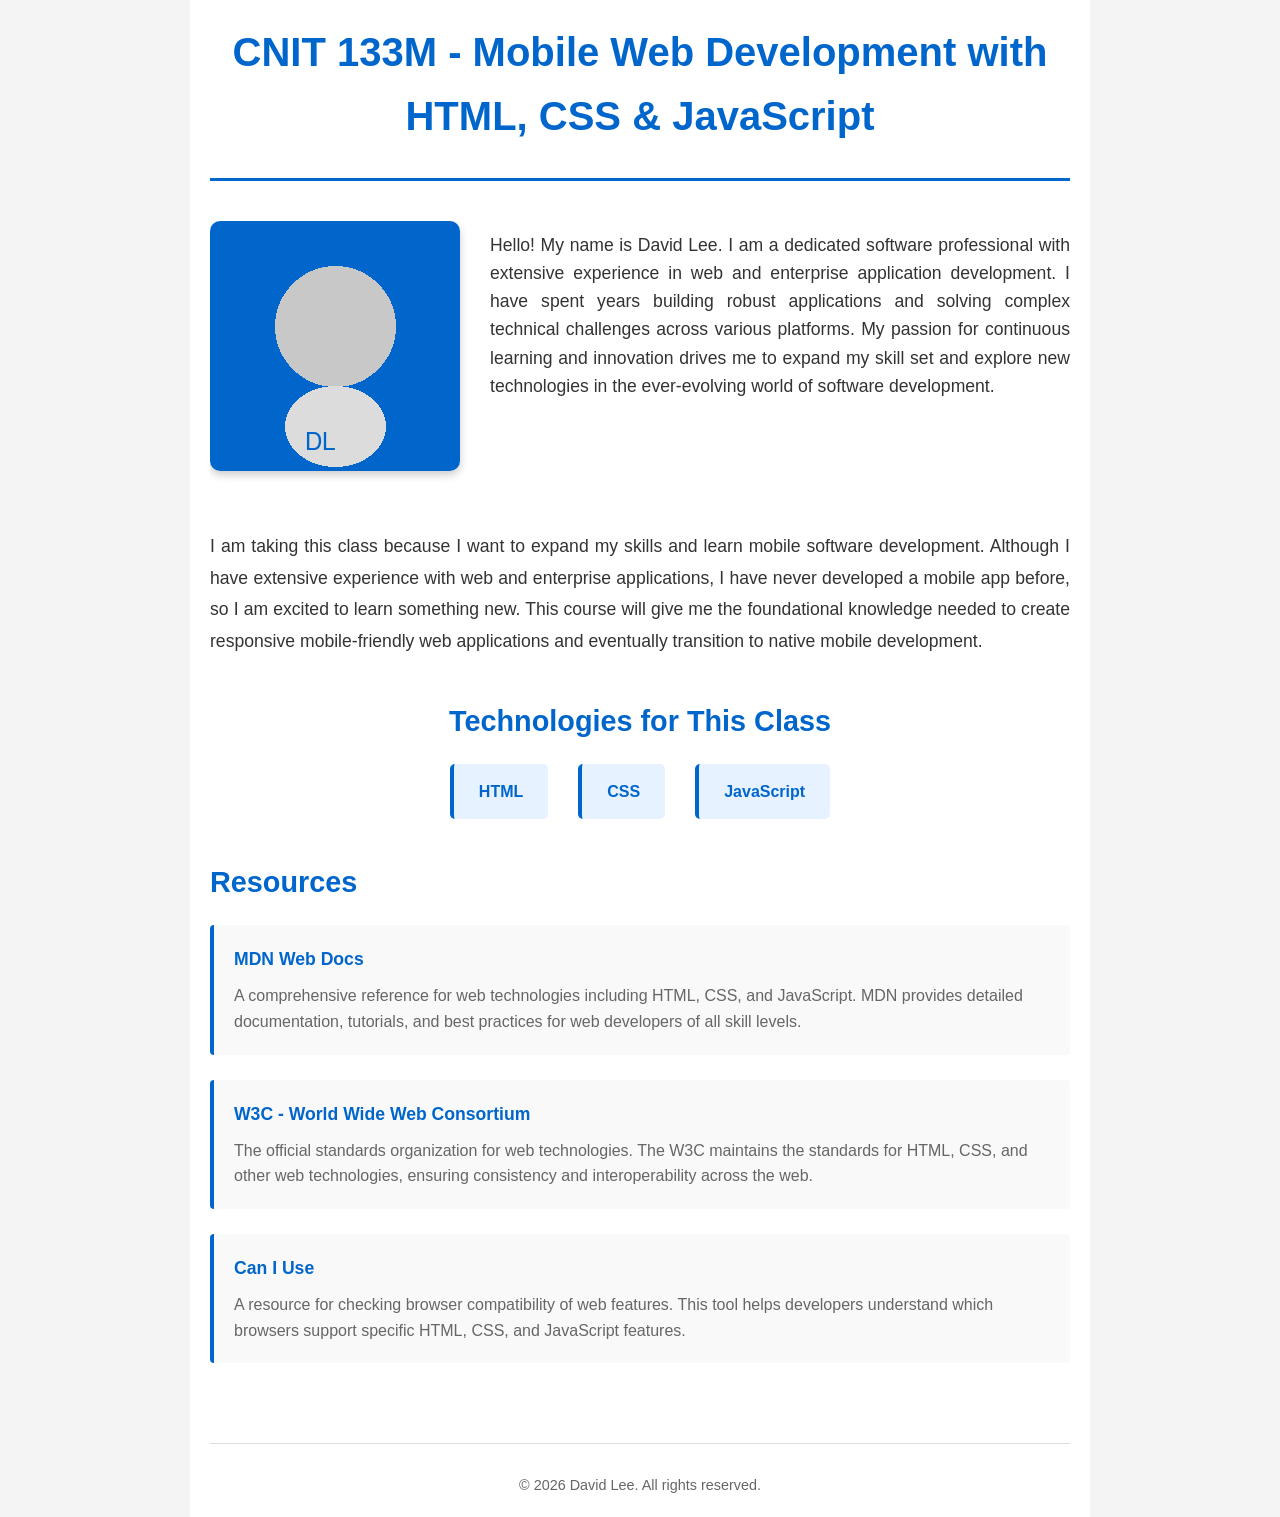
==== index.html @ ffb6138a "Homework 1: Create one-page website with HTML and CSS - Add index.html with all required sections - " ====
<!DOCTYPE html>
<html lang="en">
<head>
    <meta charset="UTF-8">
    <meta name="viewport" content="width=device-width, initial-scale=1.0">
    <meta name="description" content="David Lee's introduction page for CNIT 133M - Mobile Web Development with HTML, CSS and JavaScript course">
    <title>CNIT 133M - Mobile Web Development</title>
    <link rel="stylesheet" href="styles.css">
</head>
<body>
    <div class="container">
        <header>
            <h1>CNIT 133M - Mobile Web Development with HTML, CSS & JavaScript</h1>
        </header>

        <main>
            <section class="intro-section">
                <img src="profile.png" alt="Profile picture of David Lee" class="profile-image">
                <p>
                    Hello! My name is David Lee. I am a dedicated software professional with extensive experience in web and enterprise application development. I have spent years building robust applications and solving complex technical challenges across various platforms. My passion for continuous learning and innovation drives me to expand my skill set and explore new technologies in the ever-evolving world of software development.
                </p>
            </section>

            <section class="why-section">
                <p>
                    I am taking this class because I want to expand my skills and learn mobile software development. Although I have extensive experience with web and enterprise applications, I have never developed a mobile app before, so I am excited to learn something new. This course will give me the foundational knowledge needed to create responsive mobile-friendly web applications and eventually transition to native mobile development.
                </p>
            </section>

            <section class="technologies-section">
                <h2>Technologies for This Class</h2>
                <ul>
                    <li>HTML</li>
                    <li>CSS</li>
                    <li>JavaScript</li>
                </ul>
            </section>

            <section class="resources-section">
                <h2>Resources</h2>
                <ul>
                    <li>
                        <a href="https://developer.mozilla.org/en-US/docs/Web/" target="_blank" rel="noopener noreferrer">MDN Web Docs</a>
                        <p>A comprehensive reference for web technologies including HTML, CSS, and JavaScript. MDN provides detailed documentation, tutorials, and best practices for web developers of all skill levels.</p>
                    </li>
                    <li>
                        <a href="https://www.w3.org/" target="_blank" rel="noopener noreferrer">W3C - World Wide Web Consortium</a>
                        <p>The official standards organization for web technologies. The W3C maintains the standards for HTML, CSS, and other web technologies, ensuring consistency and interoperability across the web.</p>
                    </li>
                    <li>
                        <a href="https://caniuse.com/" target="_blank" rel="noopener noreferrer">Can I Use</a>
                        <p>A resource for checking browser compatibility of web features. This tool helps developers understand which browsers support specific HTML, CSS, and JavaScript features.</p>
                    </li>
                </ul>
            </section>
        </main>

        <footer>
            <p>&copy; 2026 David Lee. All rights reserved.</p>
        </footer>
    </div>
</body>
</html>
---- styles.css ----
* {
    margin: 0;
    padding: 0;
    box-sizing: border-box;
}

body {
    font-family: 'Segoe UI', Tahoma, Geneva, Verdana, sans-serif;
    line-height: 1.6;
    color: #333;
    background-color: #f4f4f4;
}

.container {
    max-width: 900px;
    margin: 0 auto;
    padding: 20px;
    background-color: #fff;
    min-height: 100vh;
    display: flex;
    flex-direction: column;
}

header {
    text-align: center;
    margin-bottom: 40px;
    padding-bottom: 20px;
    border-bottom: 3px solid #0066cc;
}

header h1 {
    color: #0066cc;
    font-size: 2.5em;
    margin-bottom: 10px;
}

main {
    flex: 1;
}

/* Intro section with image float */
.intro-section {
    margin-bottom: 40px;
    overflow: auto;
}

.profile-image {
    width: 250px;
    height: 250px;
    border-radius: 10px;
    box-shadow: 0 4px 8px rgba(0, 0, 0, 0.2);
    margin-bottom: 20px;
    margin-right: 30px;
    float: left;
    object-fit: cover;
}

.intro-section p {
    font-size: 1.1em;
    text-align: justify;
    padding-top: 10px;
}

/* Why section - appears after image */
.why-section {
    clear: both;
    margin-bottom: 40px;
}

.why-section p {
    font-size: 1.1em;
    text-align: justify;
    line-height: 1.8;
}

/* Technologies section */
.technologies-section {
    margin-bottom: 40px;
    text-align: center;
}

.technologies-section h2 {
    font-size: 1.8em;
    color: #0066cc;
    margin-bottom: 20px;
}

.technologies-section ul {
    list-style: none;
    display: flex;
    justify-content: center;
    gap: 30px;
    flex-wrap: wrap;
}

.technologies-section li {
    background-color: #e6f2ff;
    padding: 15px 25px;
    border-radius: 5px;
    font-weight: bold;
    color: #0066cc;
    border-left: 4px solid #0066cc;
}

/* Resources section */
.resources-section {
    margin-bottom: 40px;
}

.resources-section h2 {
    font-size: 1.8em;
    color: #0066cc;
    margin-bottom: 20px;
}

.resources-section ul {
    list-style: none;
}

.resources-section li {
    margin-bottom: 25px;
    padding: 20px;
    background-color: #f9f9f9;
    border-left: 4px solid #0066cc;
    border-radius: 4px;
    transition: box-shadow 0.3s ease;
}

.resources-section li:hover {
    box-shadow: 0 4px 12px rgba(0, 102, 204, 0.15);
}

.resources-section a {
    color: #0066cc;
    text-decoration: none;
    font-weight: bold;
    font-size: 1.1em;
}

.resources-section a:hover {
    text-decoration: underline;
    color: #004ba6;
}

.resources-section p {
    margin-top: 10px;
    color: #666;
    line-height: 1.6;
}

/* Footer */
footer {
    text-align: center;
    padding-top: 30px;
    margin-top: 40px;
    border-top: 1px solid #ddd;
    color: #666;
    font-size: 0.9em;
}

/* Responsive design */
@media (max-width: 768px) {
    header h1 {
        font-size: 1.8em;
    }

    .profile-image {
        width: 200px;
        height: 200px;
        margin-right: 20px;
    }

    .intro-section p {
        font-size: 1em;
    }

    .technologies-section ul {
        flex-direction: column;
        gap: 10px;
    }

    .technologies-section li {
        width: 100%;
    }
}

@media (max-width: 480px) {
    .container {
        padding: 10px;
    }

    header h1 {
        font-size: 1.4em;
    }

    .profile-image {
        width: 150px;
        height: 150px;
        float: none;
        display: block;
        margin: 0 auto 20px;
    }

    .intro-section {
        text-align: center;
    }

    .intro-section p {
        text-align: center;
    }

    .why-section p {
        text-align: center;
    }

    .technologies-section h2 {
        font-size: 1.4em;
    }

    .resources-section h2 {
        font-size: 1.4em;
    }
}
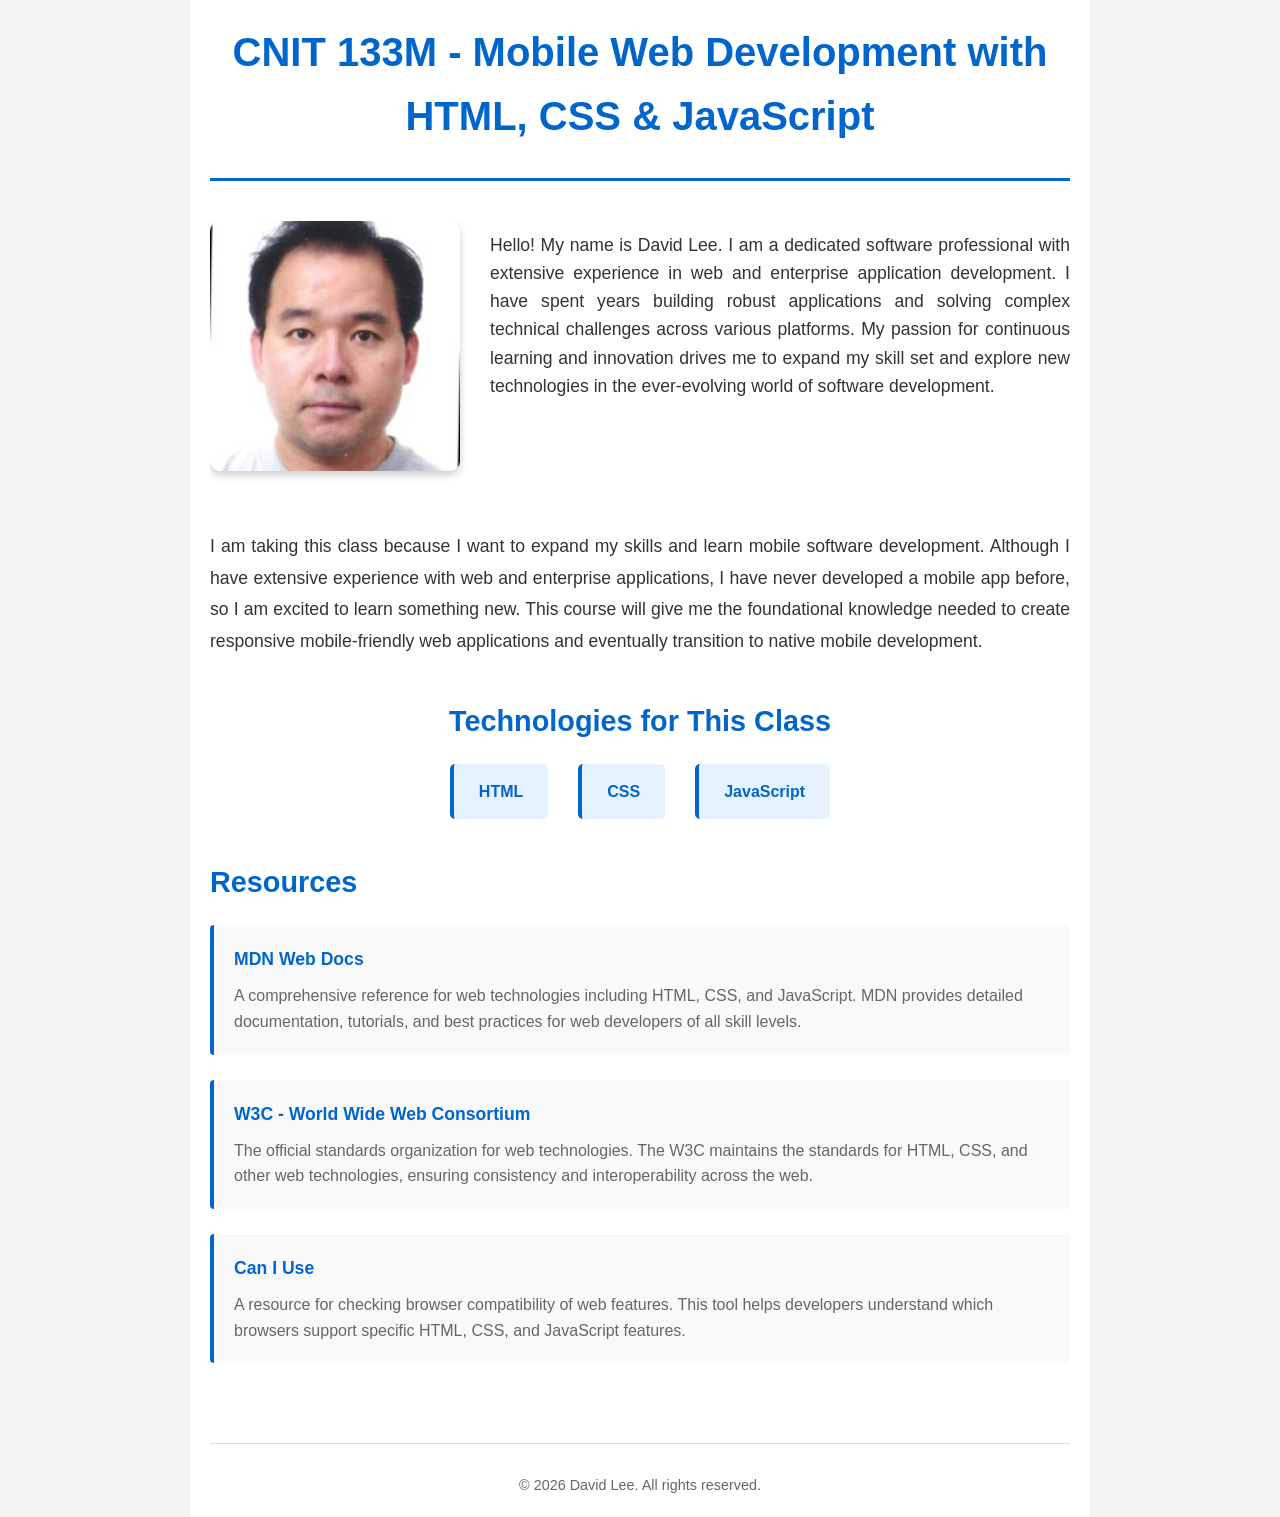
==== commit 7400047c: "Update profile image with LinkedIn photo - Replace placeholder profile.png with linkedin.jpeg - Upda" ====
--- a/index.html
+++ b/index.html
@@ -15,7 +15,7 @@
 
         <main>
             <section class="intro-section">
-                <img src="profile.png" alt="Profile picture of David Lee" class="profile-image">
+                <img src="linkedin.jpeg" alt="Profile of David Lee" class="profile-image">
                 <p>
                     Hello! My name is David Lee. I am a dedicated software professional with extensive experience in web and enterprise application development. I have spent years building robust applications and solving complex technical challenges across various platforms. My passion for continuous learning and innovation drives me to expand my skill set and explore new technologies in the ever-evolving world of software development.
                 </p>
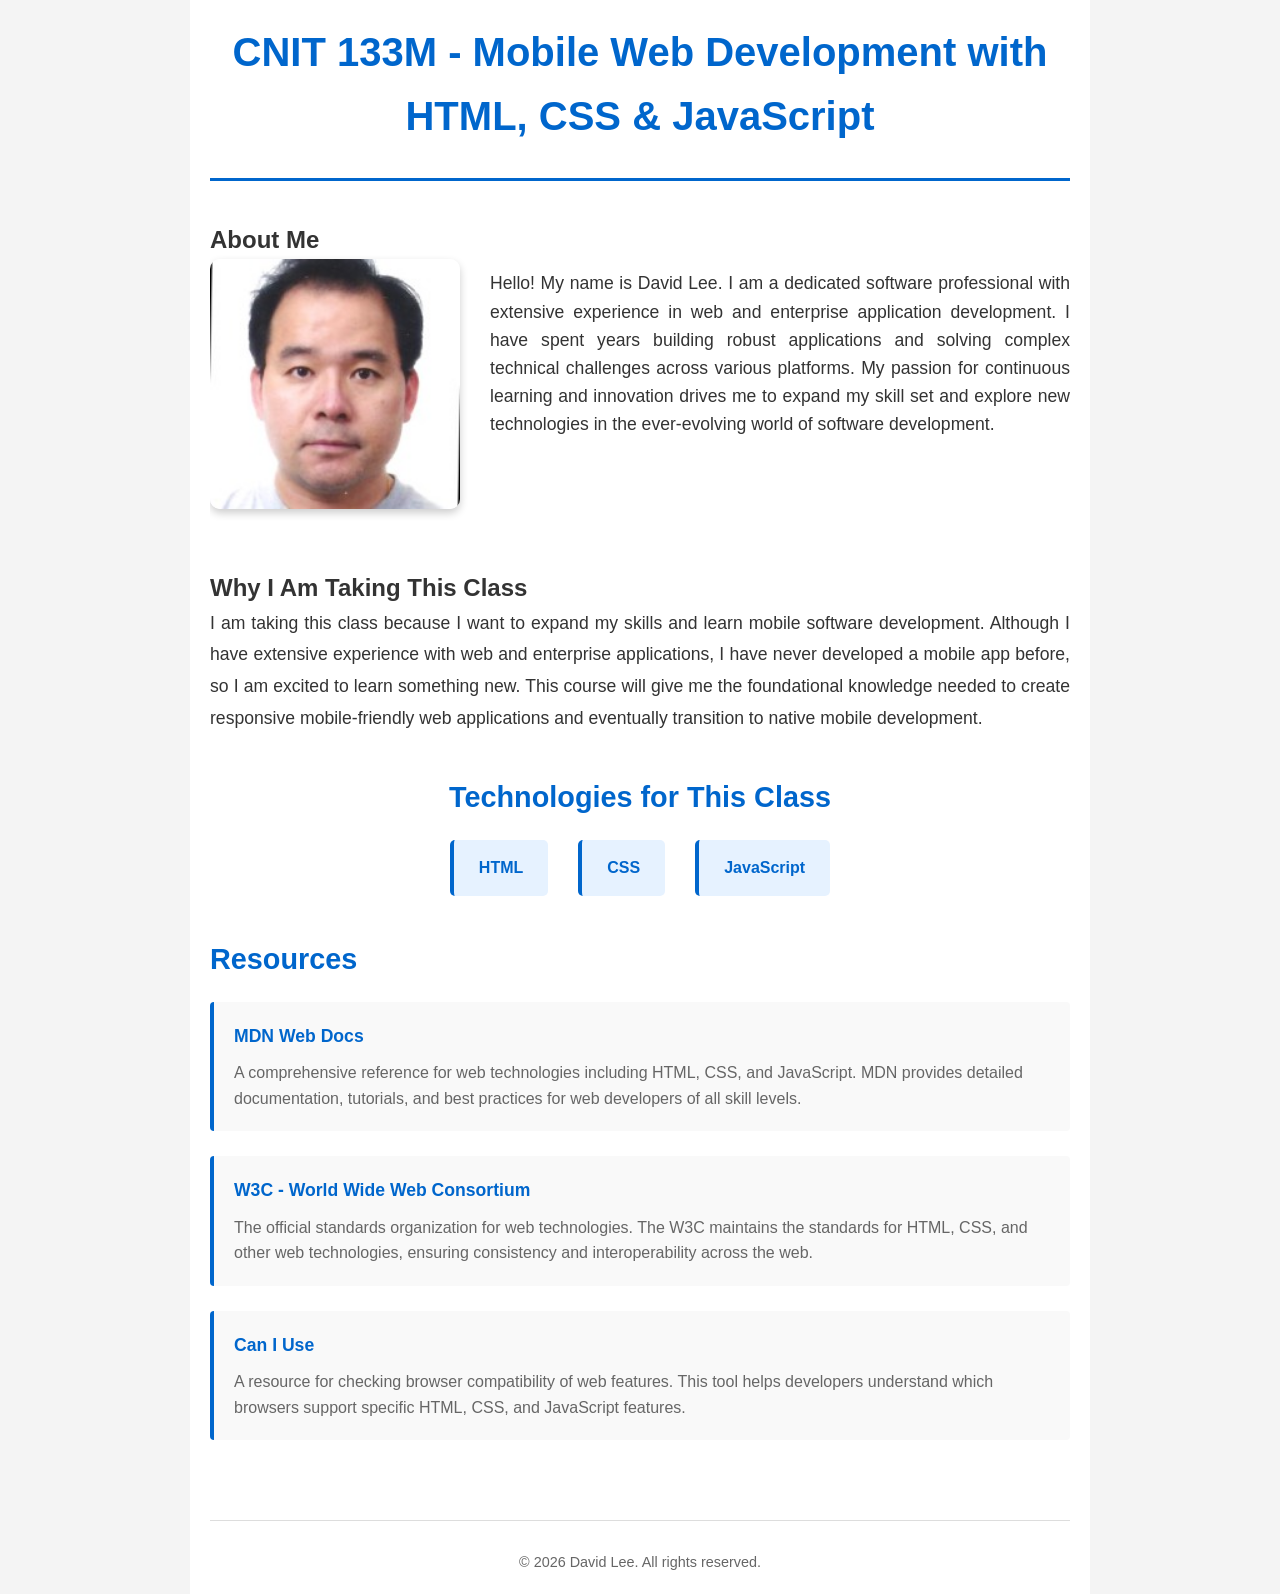
==== commit c8aab8e6: "Add headings for intro and why sections to satisfy accessibility/validator warnings - Add <h2>About " ====
--- a/index.html
+++ b/index.html
@@ -5,7 +5,7 @@
     <meta name="viewport" content="width=device-width, initial-scale=1.0">
     <meta name="description" content="David Lee's introduction page for CNIT 133M - Mobile Web Development with HTML, CSS and JavaScript course">
     <title>CNIT 133M - Mobile Web Development</title>
-    <link rel="stylesheet" href="styles.css">
+    <link rel="stylesheet" type="text/css" href="styles.css">
 </head>
 <body>
     <div class="container">
@@ -15,6 +15,7 @@
 
         <main>
             <section class="intro-section">
+                <h2>About Me</h2>
                 <img src="linkedin.jpeg" alt="Profile of David Lee" class="profile-image">
                 <p>
                     Hello! My name is David Lee. I am a dedicated software professional with extensive experience in web and enterprise application development. I have spent years building robust applications and solving complex technical challenges across various platforms. My passion for continuous learning and innovation drives me to expand my skill set and explore new technologies in the ever-evolving world of software development.
@@ -22,6 +23,7 @@
             </section>
 
             <section class="why-section">
+                <h2>Why I Am Taking This Class</h2>
                 <p>
                     I am taking this class because I want to expand my skills and learn mobile software development. Although I have extensive experience with web and enterprise applications, I have never developed a mobile app before, so I am excited to learn something new. This course will give me the foundational knowledge needed to create responsive mobile-friendly web applications and eventually transition to native mobile development.
                 </p>
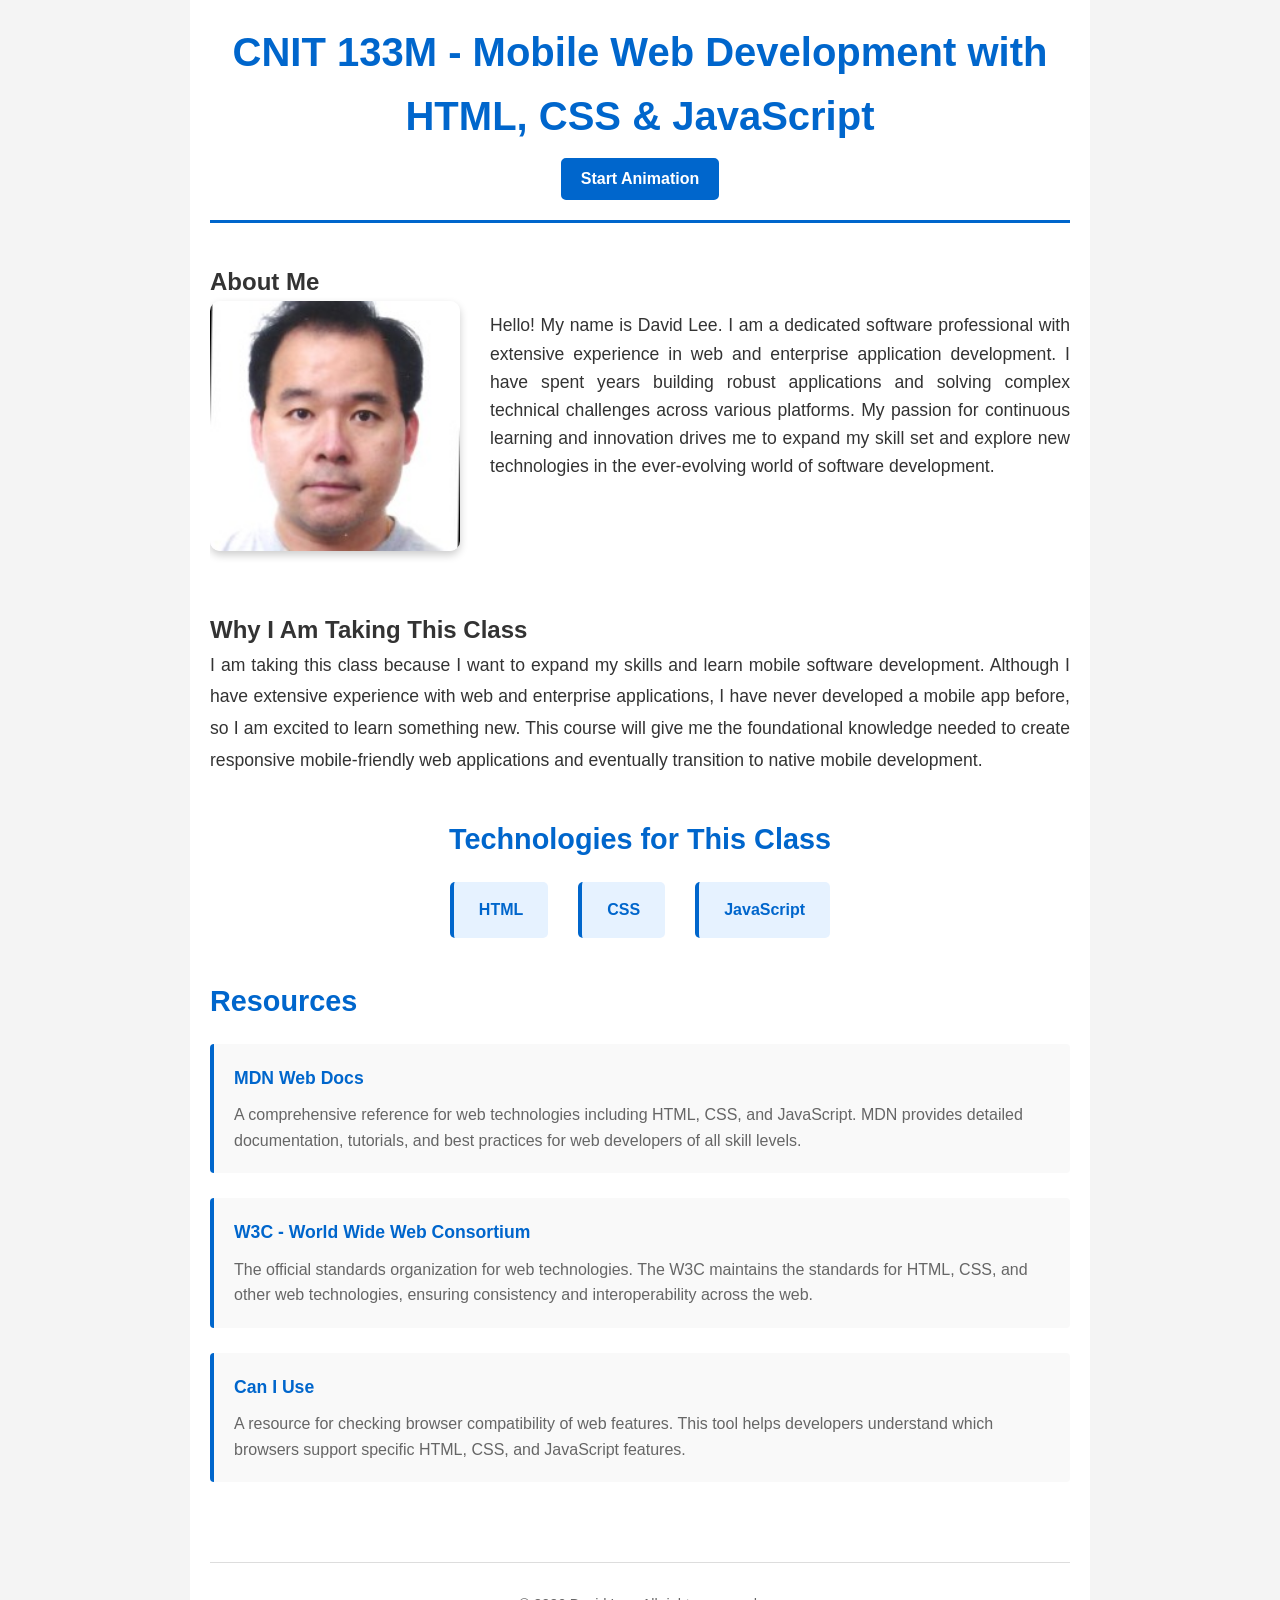
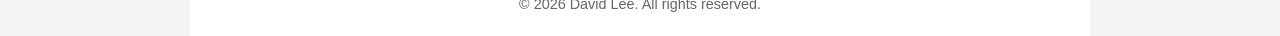
==== commit 007b4fdb: "Update project files" ====
--- a/index.html
+++ b/index.html
@@ -6,11 +6,14 @@
     <meta name="description" content="David Lee's introduction page for CNIT 133M - Mobile Web Development with HTML, CSS and JavaScript course">
     <title>CNIT 133M - Mobile Web Development</title>
     <link rel="stylesheet" type="text/css" href="styles.css">
+    <script src="https://code.jquery.com/jquery-3.7.1.min.js"></script>
+    <script src="script.js"></script>
 </head>
 <body>
     <div class="container">
         <header>
             <h1>CNIT 133M - Mobile Web Development with HTML, CSS & JavaScript</h1>
+            <button type="button" id="animate-button">Start Animation</button>
         </header>
 
         <main>
--- a/styles.css
+++ b/styles.css
@@ -32,6 +32,27 @@
     color: #0066cc;
     font-size: 2.5em;
     margin-bottom: 10px;
+}
+
+#animate-button {
+    padding: 10px 18px;
+    border: 2px solid #0066cc;
+    border-radius: 5px;
+    background-color: #0066cc;
+    color: #fff;
+    cursor: pointer;
+    font-size: 1em;
+    font-weight: bold;
+}
+
+#animate-button:hover,
+#animate-button:focus {
+    background-color: #004ba6;
+}
+
+#animate-button:focus-visible {
+    outline: 3px solid #99c9f5;
+    outline-offset: 2px;
 }
 
 main {
